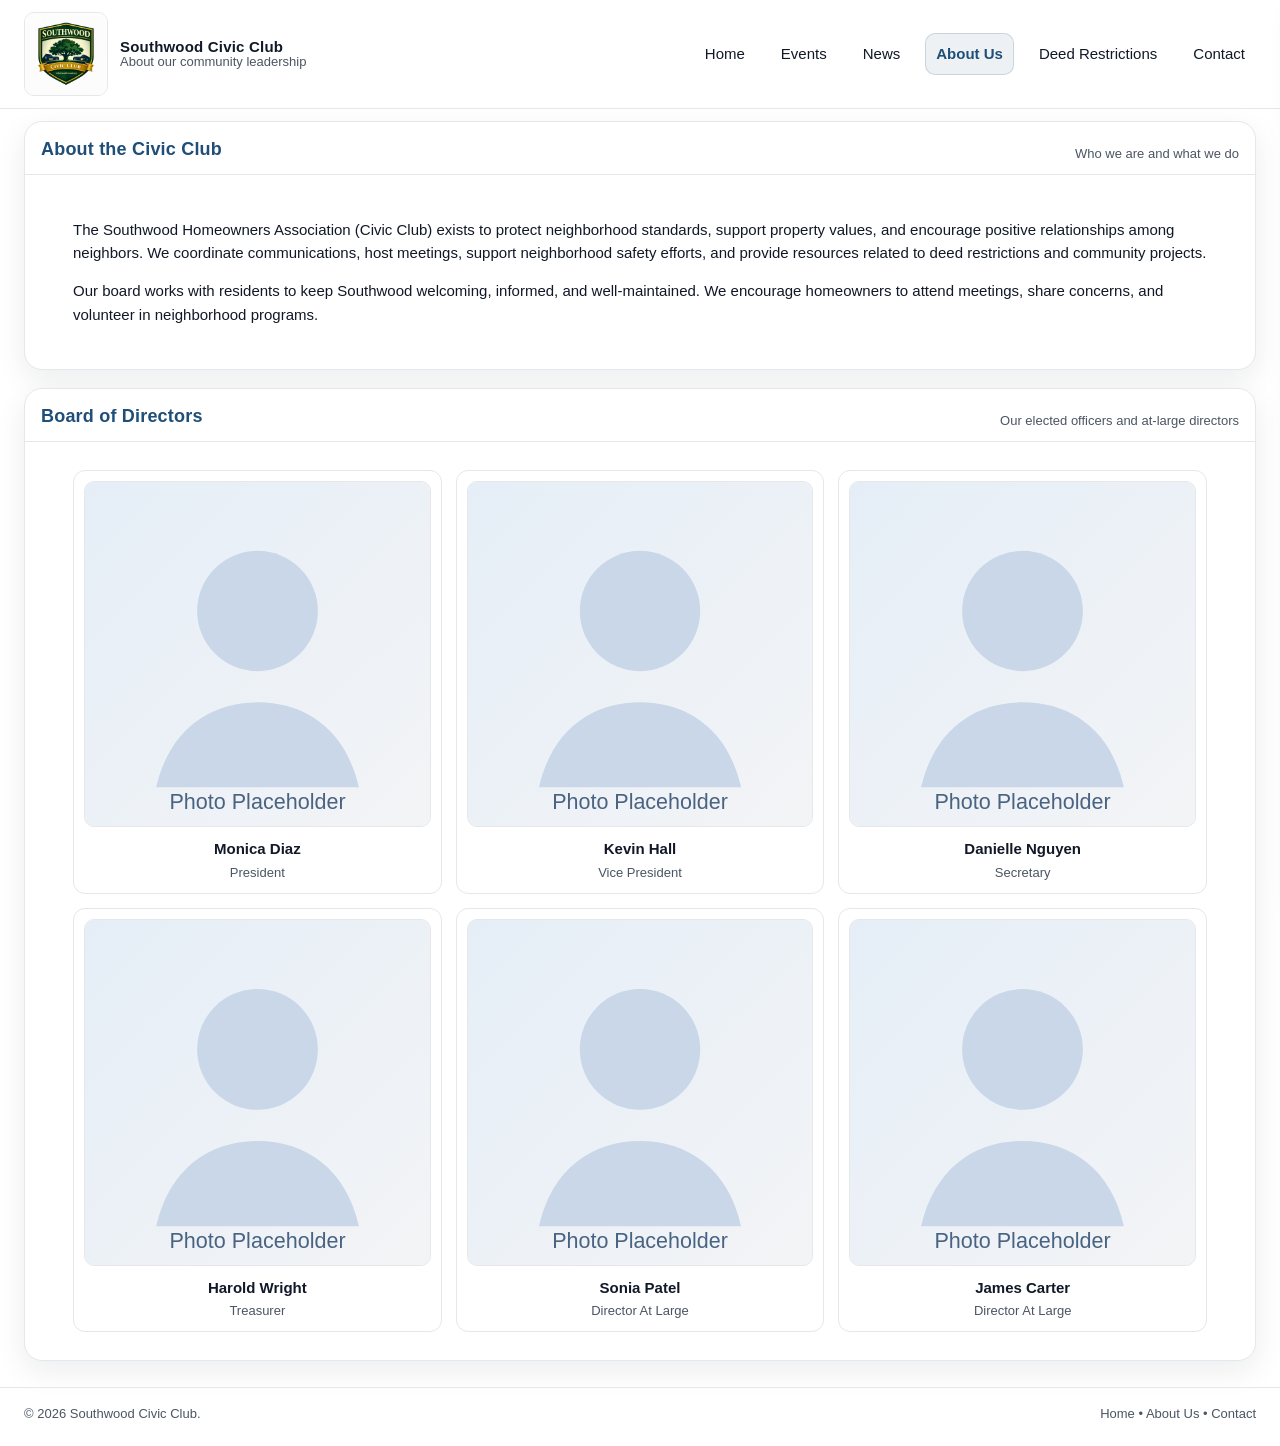
==== about.html @ 352dcb46 "Optimize mobile view and remove placeholder text across all pages - Remove junk/placeholder notices " ====
<!doctype html>
<html lang="en">
<head>
  <meta charset="utf-8" />
  <meta name="viewport" content="width=device-width,initial-scale=1" />
  <title>About Us | Southwood Civic Club</title>
  <meta name="description" content="Learn about the Southwood Civic Club board of directors and HOA mission." />
  <link rel="icon" href="assets/logo.png" />
  <link rel="stylesheet" href="assets/style.css" />
</head>

<body>
  <a class="skip-link" href="#main">Skip to content</a>

  <header class="topbar">
    <div class="container">
      <div class="topbarInner">
        <div class="brand">
          <div class="brandMark" aria-hidden="true">
            <img src="assets/logo.png" alt="">
          </div>
          <div class="brandText">
            <div class="brandName">Southwood Civic Club</div>
            <div class="brandTag">About our community leadership</div>
          </div>
        </div>

        <nav class="nav" aria-label="Primary navigation">
          <a data-nav href="index.html">Home</a>
          <a data-nav href="events.html">Events</a>
          <a data-nav href="news.html">News</a>
          <a data-nav href="about.html">About Us</a>
          <a data-nav href="deed-restrictions.html">Deed Restrictions</a>
          <a data-nav href="contact.html">Contact</a>
        </nav>

        <button id="menuBtn" class="menuBtn" type="button" aria-controls="drawer" aria-expanded="false">Menu</button>
      </div>
    </div>
  </header>

  <div id="drawerBackdrop" class="drawerBackdrop" aria-hidden="true"></div>
  <aside id="drawer" class="drawer" aria-hidden="true">
    <div class="drawerHeader">
      <div class="drawerTitle">Southwood</div>
      <button id="closeBtn" class="closeBtn" type="button">Close</button>
    </div>
    <nav class="drawerNav" aria-label="Mobile navigation">
      <a data-nav href="index.html">Home <small>Overview</small></a>
      <a data-nav href="events.html">Events <small>Calendar</small></a>
      <a data-nav href="news.html">News <small>Updates</small></a>
      <a data-nav href="about.html">About Us <small>Board & Civic Club</small></a>
      <a data-nav href="deed-restrictions.html">Deed Restrictions <small>Guidelines</small></a>
      <a data-nav href="contact.html">Contact <small>Reach the board</small></a>
    </nav>
  </aside>

  <main id="main" class="main">
    <div class="container">
      <section class="card" aria-label="About the HOA">
        <div class="cardHeader">
          <h2>About the Civic Club</h2>
          <div class="sub">Who we are and what we do</div>
        </div>
        <div class="cardBody">
          <p>
            The Southwood Homeowners Association (Civic Club) exists to protect neighborhood standards,
            support property values, and encourage positive relationships among neighbors.
            We coordinate communications, host meetings, support neighborhood safety efforts,
            and provide resources related to deed restrictions and community projects.
          </p>
          <p>
            Our board works with residents to keep Southwood welcoming, informed, and well-maintained.
            We encourage homeowners to attend meetings, share concerns, and volunteer in neighborhood programs.
          </p>
        </div>
      </section>

      <section class="card" aria-label="Board of Directors" style="margin-top:18px;">
        <div class="cardHeader">
          <h2>Board of Directors</h2>
          <div class="sub">Our elected officers and at-large directors</div>
        </div>
        <div class="cardBody">
          <div class="boardGrid" id="boardDirectors" data-sort-desc="rank">
            <article class="boardCard" data-rank="6">
              <img class="boardPhoto" src="assets/board-placeholder.svg" alt="Photo of Monica Diaz" />
              <div class="boardName">Monica Diaz</div>
              <div class="boardRole">President</div>
            </article>
            <article class="boardCard" data-rank="5">
              <img class="boardPhoto" src="assets/board-placeholder.svg" alt="Photo of Kevin Hall" />
              <div class="boardName">Kevin Hall</div>
              <div class="boardRole">Vice President</div>
            </article>
            <article class="boardCard" data-rank="4">
              <img class="boardPhoto" src="assets/board-placeholder.svg" alt="Photo of Danielle Nguyen" />
              <div class="boardName">Danielle Nguyen</div>
              <div class="boardRole">Secretary</div>
            </article>
            <article class="boardCard" data-rank="3">
              <img class="boardPhoto" src="assets/board-placeholder.svg" alt="Photo of Harold Wright" />
              <div class="boardName">Harold Wright</div>
              <div class="boardRole">Treasurer</div>
            </article>
            <article class="boardCard" data-rank="2">
              <img class="boardPhoto" src="assets/board-placeholder.svg" alt="Photo of Sonia Patel" />
              <div class="boardName">Sonia Patel</div>
              <div class="boardRole">Director At Large</div>
            </article>
            <article class="boardCard" data-rank="1">
              <img class="boardPhoto" src="assets/board-placeholder.svg" alt="Photo of James Carter" />
              <div class="boardName">James Carter</div>
              <div class="boardRole">Director At Large</div>
            </article>
          </div>
        </div>
      </section>
    </div>
  </main>

  <footer class="footer">
    <div class="container">
      <div class="footerRow">
        <div>© <span id="year"></span> Southwood Civic Club.</div>
        <div><a href="index.html">Home</a> • <a href="about.html">About Us</a> • <a href="contact.html">Contact</a></div>
      </div>
    </div>
  </footer>

  <script src="assets/site.js"></script>
</body>
</html>
---- assets/style.css ----
/* Southwood Civic Club - Classic site styling
   White background, Calibri, subtle polish (not "AI-looking") */

:root{
  --paper:#ffffff;
  --ink:#111827;
  --muted:#4b5563;
  --line:#e5e7eb;
  --soft:#f7f7f8;

  --accent:#1f4e79;     /* civic navy */
  --accent2:#8b5e34;    /* warm bronze */
  --accent3:#2f6f4e;    /* deep green */

  --shadow: 0 10px 30px rgba(17,24,39,.08);
  --shadow2: 0 6px 16px rgba(17,24,39,.10);

  --radius: 18px;
  --radius2: 14px;

  /* Increased from 1100px so content can stretch across larger desktop screens */
  --max: 1600px;
}

*{ box-sizing:border-box; }

html, body{ height:100%; }

body{
  margin:0;
  background:var(--paper);
  color:var(--ink);
  font-family: Calibri, Candara, "Segoe UI", SegoeUI, Optima, Arial, sans-serif;
  font-size:15px;
  line-height:1.55;
}

a{ color:var(--accent); text-decoration:none; }
a:hover{ text-decoration:underline; }

img{ max-width:100%; height:auto; display:block; }

/* Container now uses full width up to --max (responsive on any screen size) */
.container{
  width: 100%;
  max-width: var(--max);
  margin: 0 auto;
  padding: 0 24px;
}

.skip-link{
  position:absolute;
  left:-999px;
  top:auto;
  width:1px;
  height:1px;
  overflow:hidden;
}
.skip-link:focus{
  left:12px;
  top:12px;
  width:auto;
  height:auto;
  padding:10px 12px;
  background:#fff;
  border:1px solid var(--line);
  border-radius:10px;
  box-shadow:var(--shadow2);
  z-index:9999;
}

/* Header */
.topbar{
  border-bottom:1px solid var(--line);
  background:#fff;
  position:sticky;
  top:0;
  z-index:50;
}

.topbarInner{
  display:flex;
  align-items:center;
  justify-content:space-between;
  gap:14px;
  padding: 12px 0;
}

.brand{
  display:flex;
  align-items:center;
  gap:12px;
  min-width: 240px;
}
.brandMark{
  width:84px;
  height:84px;
  border-radius:10px;
  border:1px solid var(--line);
  background: linear-gradient(135deg, rgba(31,78,121,.10), rgba(47,111,78,.08));
  display:flex;
  align-items:center;
  justify-content:center;
  overflow:hidden;
}
.brandMark img{
  width:100%;
  height:100%;
  object-fit:cover;
}
.brandText{
  display:flex;
  flex-direction:column;
  line-height:1.1;
}
.brandName{
  font-weight:700;
  letter-spacing:.2px;
}
.brandTag{
  font-size:13px;
  color:var(--muted);
}

/* Desktop nav */
.nav{
  display:flex;
  align-items:center;
  gap:14px;
  flex-wrap:wrap;
  justify-content:flex-end;
}
.nav a{
  padding:8px 10px;
  border-radius:10px;
  color:var(--ink);
  text-decoration:none;
  border:1px solid transparent;
}
.nav a:hover{
  background: var(--soft);
  border-color: var(--line);
  text-decoration:none;
}
.nav a.active{
  background: rgba(31,78,121,.08);
  border-color: rgba(31,78,121,.18);
  color: var(--accent);
  font-weight:700;
}

/* Unified button style (Menu + Close) */
.menuBtn,
.closeBtn{
  height:42px;
  min-width:88px;
  padding:0 14px;
  border-radius:10px;
  border:1px solid var(--line);
  background:var(--paper);
  color:var(--ink);
  font-weight:700;
  font-family: Calibri, Candara, "Segoe UI", SegoeUI, Optima, Arial, sans-serif;
  font-size:15px;
  line-height:1;
  display:inline-flex;
  align-items:center;
  justify-content:center;
  cursor:pointer;
  user-select:none;
}
.menuBtn:hover,
.closeBtn:hover{ background:var(--soft); }
.menuBtn:active,
.closeBtn:active{ transform: translateY(1px); }

.menuBtn{ display:none; }

/* Drawer */
.drawerBackdrop{
  position:fixed;
  inset:0;
  background: rgba(17,24,39,.35);
  opacity:0;
  pointer-events:none;
  transition: opacity .2s ease;
  z-index:80;
}

.drawer{
  position:fixed;
  top:0;
  right:0;
  height:100%;
  width: 330px;
  max-width: 92vw;
  background:#fff;
  border-left:1px solid var(--line);
  box-shadow: var(--shadow);
  transform: translateX(105%);
  transition: transform .22s ease;
  z-index:90;
  display:flex;
  flex-direction:column;
}

.drawerHeader{
  display:flex;
  align-items:center;
  justify-content:space-between;
  padding: 14px 14px 10px;
  border-bottom:1px solid var(--line);
}
.drawerTitle{
  font-weight:800;
  color:var(--accent);
}

.drawerNav{
  padding: 10px 10px 18px;
  display:flex;
  flex-direction:column;
  gap:6px;
}
.drawerNav a{
  display:flex;
  align-items:center;
  justify-content:space-between;
  padding: 10px 12px;
  border-radius: 12px;
  border: 1px solid transparent;
  color: var(--ink);
  text-decoration:none;
}
.drawerNav a:hover{
  background: var(--soft);
  border-color: var(--line);
}
.drawerNav a.active{
  background: rgba(31,78,121,.08);
  border-color: rgba(31,78,121,.18);
  color: var(--accent);
  font-weight:800;
}
.drawerNav small{
  color: var(--muted);
  font-weight:600;
}

/* Open state */
body.drawerOpen .drawerBackdrop{
  opacity:1;
  pointer-events:auto;
}
body.drawerOpen .drawer{
  transform: translateX(0);
}

/* Hero */
.hero{
  padding: 22px 0 6px;
}
.heroCard{
  border:1px solid var(--line);
  border-radius: var(--radius);
  overflow:hidden;
  background:#fff;
  box-shadow: var(--shadow);
}
.heroTop{
  display:grid;
  grid-template-columns: 1.25fr .75fr;
  gap:0;
}
.heroLeft{
  display:flex;
  flex-direction:row;
  align-items:stretch;
  height:220px;
  border-right: 1px solid var(--line);
  overflow:hidden;
}
.heroLogoPanel{
  width: 200px;
  min-width: 200px;
  max-width: 200px;
  display:flex;
  align-items:center;
  justify-content:center;
  padding: 12px;
  border-right: 1px solid var(--line);
  background: #fff;
  overflow:hidden;
}
.heroLogoPanel img{
  width: 174px;
  height: 174px;
  object-fit: contain;
  display:block;
}
.heroImage{
  flex:1;
  height:220px;
  background: #f3f4f6;
  position:relative;
  overflow:hidden;
}
.heroImage img{
  width:100%;
  height:100%;
  object-fit:cover;
  display:block;
  transition: opacity .22s ease-in-out;
}
.heroImage img.isFading{
  opacity:.25;
}
.heroOverlay{
  position:absolute;
  inset:auto 0 0 0;
  padding: 14px 16px;
  background: linear-gradient(to top, rgba(17,24,39,.55), rgba(17,24,39,0));
  color:#fff;
}
.heroOverlay .kicker{
  font-size:12.5px;
  letter-spacing:.5px;
  text-transform:uppercase;
  opacity:.95;
}
.heroOverlay .big{
  font-size:20px;
  font-weight:800;
  margin-top:4px;
}

.heroAside{
  padding: 16px 16px 14px;
}
.heroAside h1{
  margin: 0 0 8px;
  font-size: 22px;
  color: var(--accent);
  letter-spacing:.2px;
}
.heroAside p{
  margin: 0 0 12px;
  color: var(--muted);
}
.callouts{
  display:flex;
  flex-direction:column;
  gap:10px;
  margin-top: 8px;
}
.callout{
  border: 1px solid var(--line);
  background: var(--soft);
  border-radius: 12px;
  padding: 10px 12px;
}
.callout .label{
  font-size:12px;
  color: var(--muted);
  text-transform: uppercase;
  letter-spacing:.5px;
  font-weight:700;
}
.callout .value{
  font-weight:800;
  margin-top:2px;
}
.callout a{
  font-weight:800;
}

/* Content sections */
.main{
  padding: 12px 0 26px;
}
.grid{
  display:grid;
  grid-template-columns: 2fr 1fr;
  gap: 16px;
  align-items:start;
}

.card{
  border:1px solid var(--line);
  border-radius: var(--radius);
  background:#fff;
  box-shadow: var(--shadow);
}
.cardHeader{
  padding: 14px 16px 10px;
  border-bottom:1px solid var(--line);
  display:flex;
  align-items:flex-end;
  justify-content:space-between;
  gap:12px;
}
.cardHeader h2{
  margin:0;
  font-size: 18px;
  color: var(--accent);
  letter-spacing:.2px;
}
.cardHeader .sub{
  color: var(--muted);
  font-size: 13px;
}
.cardBody{
  padding: 28px 48px;
}
hr.sep{
  border:0;
  border-top:1px solid var(--line);
  margin: 8px 0;
}

.pillRow{
  display:flex;
  flex-wrap:wrap;
  gap:8px;
  margin-top: 10px;
}

.btn{
  display:inline-flex;
  align-items:center;
  justify-content:center;
  gap:8px;
  padding: 10px 12px;
  border-radius: 12px;
  border: 1px solid var(--line);
  background:#fff;
  color: var(--ink);
  font-weight:800;
  cursor:pointer;
  text-decoration:none;
  transition: transform .12s ease, background .12s ease, box-shadow .12s ease;
  font-family: Calibri, Candara, "Segoe UI", SegoeUI, Optima, Arial, sans-serif;
}
.btn:hover{
  background: var(--soft);
  box-shadow: 0 8px 18px rgba(17,24,39,.08);
  transform: translateY(-1px);
  text-decoration:none;
}
.btn.primary{
  background: rgba(31,78,121,.10);
  border-color: rgba(31,78,121,.22);
  color: var(--accent);
}
.btn.primary:hover{
  background: rgba(31,78,121,.14);
}
.btn.green{
  background: rgba(47,111,78,.10);
  border-color: rgba(47,111,78,.22);
  color: var(--accent3);
}
.btn.green:hover{
  background: rgba(47,111,78,.14);
}

.list{
  margin: 0;
  padding: 28px 48px;
}
.list li{ margin: 6px 0; }

.notice{
  border-left: 4px solid rgba(31,78,121,.50);
  background: rgba(31,78,121,.06);
  padding: 10px 12px;
  border-radius: 10px;
  color: var(--muted);
}


.boundaryMapCard{
  width: min(1100px, 100%);
  margin-left:auto;
  margin-right:auto;
}

/* Tables */
.tableScroll{
  overflow-x: auto;
  -webkit-overflow-scrolling: touch;
  border-radius: 12px;
  border: 1px solid var(--line);
}
.table{
  width:100%;
  border-collapse:collapse;
  border-radius: 12px;
  overflow:hidden;
}
.table th, .table td{
  padding: 10px 10px;
  border-bottom: 1px solid var(--line);
  vertical-align:top;
}
.table th{
  background: var(--soft);
  text-align:left;
  color: var(--ink);
  font-weight:800;
}
.table tr:hover td{
  background: rgba(17,24,39,.02);
}

/* Gallery */
.gallery{
  display:grid;
  grid-template-columns: repeat(3, 1fr);
  gap:10px;
}
.gItem{
  border:1px solid var(--line);
  border-radius: 12px;
  overflow:hidden;
  background:#fff;
  cursor:pointer;
  transition: transform .12s ease, box-shadow .12s ease;
}
.gItem:hover{
  transform: translateY(-2px);
  box-shadow: 0 10px 18px rgba(17,24,39,.10);
}
.gItem img{
  width:100%;
  height: 180px;
  object-fit:cover;
  background:#f3f4f6;
}
.gCap{
  padding: 8px 10px;
  font-weight:700;
  color: var(--muted);
  font-size: 13px;
}

/* Lightbox */
.lightbox{
  position:fixed;
  inset:0;
  background: rgba(17,24,39,.72);
  display:none;
  align-items:center;
  justify-content:center;
  padding: 18px;
  z-index:120;
}
.lightbox.open{ display:flex; }
.lightboxInner{
  width:min(980px, 96vw);
  background:#fff;
  border-radius: 14px;
  overflow:hidden;
  box-shadow: var(--shadow);
  border: 1px solid rgba(255,255,255,.12);
}
.lightboxTop{
  display:flex;
  align-items:center;
  justify-content:space-between;
  gap:10px;
  padding: 10px 12px;
  border-bottom:1px solid var(--line);
  background: var(--soft);
}
.lightboxTitle{
  font-weight:800;
  color: var(--ink);
}
.lbControls{
  display:flex;
  gap:8px;
}
.lbBtn{
  height:38px;
  min-width:44px;
  padding:0 12px;
  border-radius:10px;
  border:1px solid var(--line);
  background:#fff;
  font-weight:800;
  cursor:pointer;
}
.lbBtn:hover{ background:#f3f4f6; }
.lightboxImg{
  width:100%;
  max-height: 78vh;
  object-fit:contain;
  background:#0b1220;
}

/* Forms */
.field{
  display:flex;
  flex-direction:column;
  gap:6px;
  margin-bottom: 12px;
}
.field label{
  font-weight:800;
}
.input, textarea{
  border:1px solid var(--line);
  border-radius: 12px;
  padding: 10px 12px;
  font-family: Calibri, Candara, "Segoe UI", SegoeUI, Optima, Arial, sans-serif;
  font-size: 15px;
  outline:none;
}
textarea{ min-height: 120px; resize: vertical; }
.input:focus, textarea:focus{
  border-color: rgba(31,78,121,.35);
  box-shadow: 0 0 0 4px rgba(31,78,121,.10);
}

/* Footer */
.footer{
  border-top:1px solid var(--line);
  padding: 16px 0 22px;
  color: var(--muted);
  font-size: 13px;
}
.footerRow{
  display:flex;
  align-items:center;
  justify-content:space-between;
  gap:12px;
  flex-wrap:wrap;
}
.footer a{ color: var(--muted); }
.footer a:hover{ color: var(--accent); }

/* Responsive */
@media (max-width: 920px){
  .heroTop{ grid-template-columns: 1fr; }
  .heroLeft{ border-right:0; border-bottom:1px solid var(--line); height:auto; }
  .heroImage{ height:180px; }
  .grid{ grid-template-columns: 1fr; }
  .gallery{ grid-template-columns: repeat(2, 1fr); }
}
@media (max-width: 560px){
  .heroLeft{ flex-direction:column; height:auto; }
  .heroLogoPanel{ width:100%; max-width:100%; border-right:0; border-bottom:1px solid var(--line); padding:12px; }
  .heroLogoPanel img{ width:120px; height:120px; }
  .heroImage{ height:160px; }
}

@media (max-width: 760px){
  .nav{ display:none; }
  .menuBtn{ display:inline-flex; }
  .brand{ min-width: unset; }
}

@media (max-width: 480px){
  .gallery{ grid-template-columns: 1fr; }
  .container{ padding: 0 12px; }
  .cardBody{ padding: 16px 16px; }
  .list{ padding: 12px 16px; }
  .cardHeader{ flex-direction: column; align-items: flex-start; gap: 2px; }
}

/* About page board cards */
.boardGrid{
  display:grid;
  grid-template-columns: repeat(3, minmax(0, 1fr));
  gap:14px;
}
.boardCard{
  border:1px solid var(--line);
  border-radius:12px;
  background:#fff;
  padding:10px;
  text-align:center;
}
.boardPhoto{
  width:100%;
  aspect-ratio:1 / 1;
  object-fit:cover;
  border-radius:10px;
  border:1px solid var(--line);
  background:var(--soft);
}
.boardName{
  margin-top:10px;
  font-weight:800;
  color:var(--ink);
}
.boardRole{
  margin-top:2px;
  font-size:13px;
  color:var(--muted);
}

@media (max-width: 920px){
  .boardGrid{ grid-template-columns: repeat(2, minmax(0, 1fr)); }
}

@media (max-width: 560px){
  .boardGrid{ grid-template-columns: 1fr; }
}
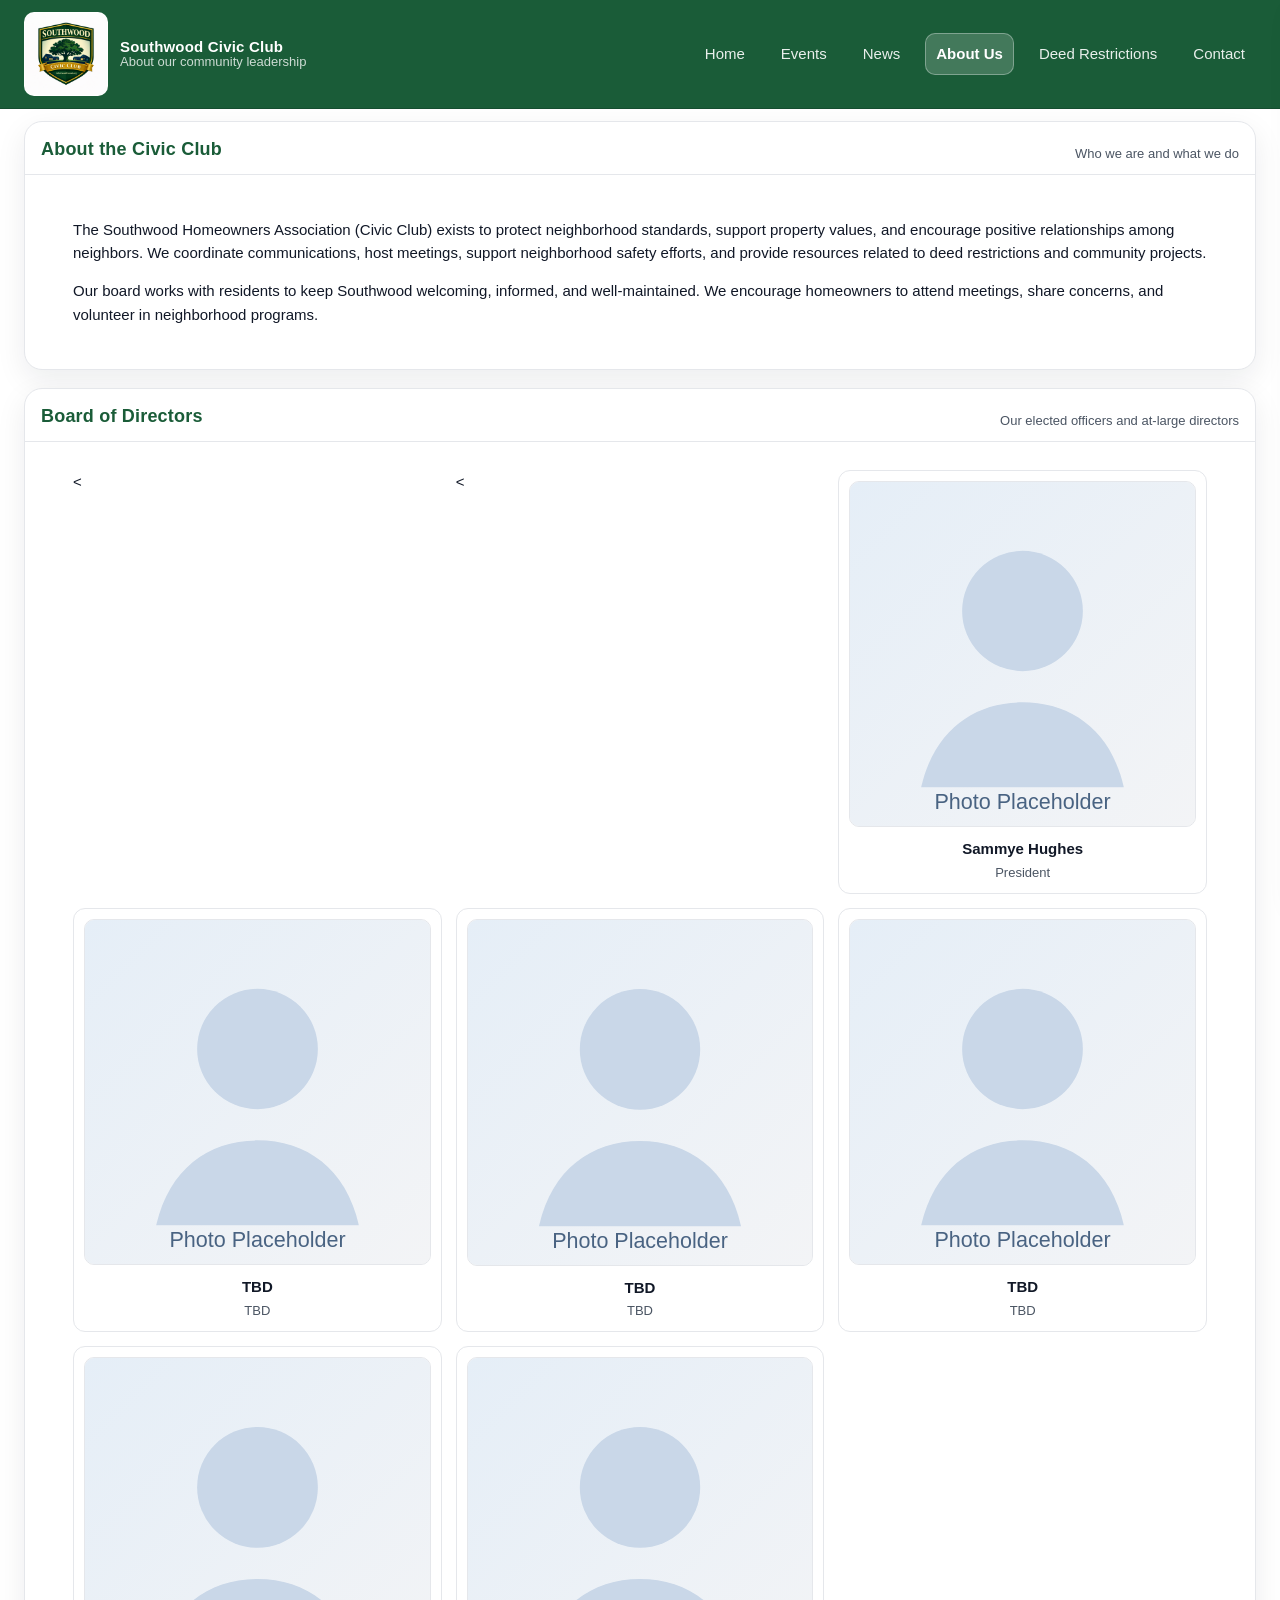
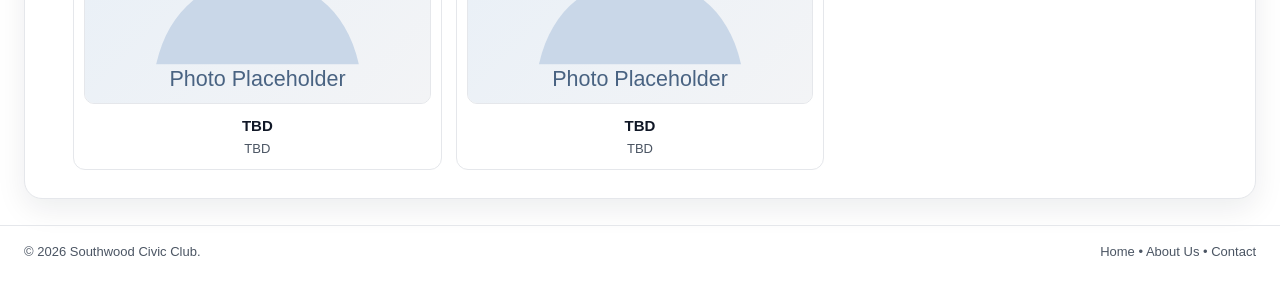
==== commit b259b2fd: "Change board member details to TBD Updated board member names and roles to TBD." ====
--- a/about.html
+++ b/about.html
@@ -85,33 +85,33 @@
           <div class="boardGrid" id="boardDirectors" data-sort-desc="rank">
             <article class="boardCard" data-rank="6">
               <img class="boardPhoto" src="assets/board-placeholder.svg" alt="Photo of Monica Diaz" />
-              <div class="boardName">Monica Diaz</div>
+              <div class="boardName">Sammye Hughes</div>
               <div class="boardRole">President</div>
             </article>
-            <article class="boardCard" data-rank="5">
-              <img class="boardPhoto" src="assets/board-placeholder.svg" alt="Photo of Kevin Hall" />
-              <div class="boardName">Kevin Hall</div>
-              <div class="boardRole">Vice President</div>
+            <<article class="boardCard" data-rank="3">
+              <img class="boardPhoto" src="assets/board-placeholder.svg" alt="Photo of Harold Wright" />
+              <div class="boardName">TBD</div>
+              <div class="boardRole">TBD</div>
             </article>
-            <article class="boardCard" data-rank="4">
-              <img class="boardPhoto" src="assets/board-placeholder.svg" alt="Photo of Danielle Nguyen" />
-              <div class="boardName">Danielle Nguyen</div>
-              <div class="boardRole">Secretary</div>
+           <article class="boardCard" data-rank="3">
+              <img class="boardPhoto" src="assets/board-placeholder.svg" alt="Photo of Harold Wright" />
+              <div class="boardName">TBD</div>
+              <div class="boardRole">TBD</div>
             </article>
             <article class="boardCard" data-rank="3">
               <img class="boardPhoto" src="assets/board-placeholder.svg" alt="Photo of Harold Wright" />
-              <div class="boardName">Harold Wright</div>
-              <div class="boardRole">Treasurer</div>
+              <div class="boardName">TBD</div>
+              <div class="boardRole">TBD</div>
             </article>
-            <article class="boardCard" data-rank="2">
-              <img class="boardPhoto" src="assets/board-placeholder.svg" alt="Photo of Sonia Patel" />
-              <div class="boardName">Sonia Patel</div>
-              <div class="boardRole">Director At Large</div>
+          <article class="boardCard" data-rank="3">
+              <img class="boardPhoto" src="assets/board-placeholder.svg" alt="Photo of Harold Wright" />
+              <div class="boardName">TBD</div>
+              <div class="boardRole">TBD</div>
             </article>
-            <article class="boardCard" data-rank="1">
-              <img class="boardPhoto" src="assets/board-placeholder.svg" alt="Photo of James Carter" />
-              <div class="boardName">James Carter</div>
-              <div class="boardRole">Director At Large</div>
+           <<article class="boardCard" data-rank="3">
+              <img class="boardPhoto" src="assets/board-placeholder.svg" alt="Photo of Harold Wright" />
+              <div class="boardName">TBD</div>
+              <div class="boardRole">TBD</div>
             </article>
           </div>
         </div>
--- a/assets/style.css
+++ b/assets/style.css
@@ -8,9 +8,9 @@
   --line:#e5e7eb;
   --soft:#f7f7f8;
 
-  --accent:#1f4e79;     /* civic navy */
-  --accent2:#8b5e34;    /* warm bronze */
-  --accent3:#2f6f4e;    /* deep green */
+  --accent:#1a5c38;     /* logo forest green */
+  --accent2:#8b5e34;    /* warm bronze/gold */
+  --accent3:#2a8a56;    /* lighter green */
 
   --shadow: 0 10px 30px rgba(17,24,39,.08);
   --shadow2: 0 6px 16px rgba(17,24,39,.10);
@@ -71,8 +71,8 @@
 
 /* Header */
 .topbar{
-  border-bottom:1px solid var(--line);
-  background:#fff;
+  border-bottom:1px solid #154d30;
+  background:#1a5c38;
   position:sticky;
   top:0;
   z-index:50;
@@ -96,12 +96,13 @@
   width:84px;
   height:84px;
   border-radius:10px;
-  border:1px solid var(--line);
-  background: linear-gradient(135deg, rgba(31,78,121,.10), rgba(47,111,78,.08));
+  border:1px solid rgba(255,255,255,.30);
+  background:#fff;
   display:flex;
   align-items:center;
   justify-content:center;
   overflow:hidden;
+  flex-shrink:0;
 }
 .brandMark img{
   width:100%;
@@ -116,10 +117,11 @@
 .brandName{
   font-weight:700;
   letter-spacing:.2px;
+  color:#fff;
 }
 .brandTag{
   font-size:13px;
-  color:var(--muted);
+  color:rgba(255,255,255,.78);
 }
 
 /* Desktop nav */
@@ -133,19 +135,20 @@
 .nav a{
   padding:8px 10px;
   border-radius:10px;
-  color:var(--ink);
+  color:rgba(255,255,255,.90);
   text-decoration:none;
   border:1px solid transparent;
 }
 .nav a:hover{
-  background: var(--soft);
-  border-color: var(--line);
+  background: rgba(255,255,255,.12);
+  border-color: rgba(255,255,255,.22);
   text-decoration:none;
+  color:#fff;
 }
 .nav a.active{
-  background: rgba(31,78,121,.08);
-  border-color: rgba(31,78,121,.18);
-  color: var(--accent);
+  background: rgba(255,255,255,.18);
+  border-color: rgba(255,255,255,.32);
+  color: #fff;
   font-weight:700;
 }
 
@@ -154,27 +157,46 @@
 .closeBtn{
   height:42px;
   min-width:88px;
-  padding:0 14px;
+  padding:0 16px;
   border-radius:10px;
-  border:1px solid var(--line);
-  background:var(--paper);
-  color:var(--ink);
+  border:1.5px solid rgba(255,255,255,.35);
+  background:rgba(255,255,255,.12);
+  color:#fff;
   font-weight:700;
   font-family: Calibri, Candara, "Segoe UI", SegoeUI, Optima, Arial, sans-serif;
-  font-size:15px;
+  font-size:14px;
   line-height:1;
   display:inline-flex;
   align-items:center;
   justify-content:center;
   cursor:pointer;
   user-select:none;
+  transition: background .14s ease, border-color .14s ease, box-shadow .14s ease;
+  box-shadow: 0 1px 3px rgba(0,0,0,.12);
 }
 .menuBtn:hover,
-.closeBtn:hover{ background:var(--soft); }
+.closeBtn:hover{
+  background:rgba(255,255,255,.22);
+  border-color: rgba(255,255,255,.55);
+  box-shadow: 0 3px 8px rgba(0,0,0,.15);
+}
 .menuBtn:active,
-.closeBtn:active{ transform: translateY(1px); }
+.closeBtn:active{ transform: translateY(1px); box-shadow: none; }
 
 .menuBtn{ display:none; }
+
+/* Close button lives inside the white drawer — override to dark ink */
+.closeBtn{
+  border-color: var(--line);
+  background: var(--paper);
+  color: var(--ink);
+  box-shadow: 0 1px 3px rgba(17,24,39,.07);
+}
+.closeBtn:hover{
+  background: var(--soft);
+  border-color: #c5cdd5;
+  box-shadow: 0 3px 8px rgba(17,24,39,.10);
+}
 
 /* Drawer */
 .drawerBackdrop{
@@ -237,8 +259,8 @@
   border-color: var(--line);
 }
 .drawerNav a.active{
-  background: rgba(31,78,121,.08);
-  border-color: rgba(31,78,121,.18);
+  background: rgba(26,92,56,.10);
+  border-color: rgba(26,92,56,.22);
   color: var(--accent);
   font-weight:800;
 }
@@ -276,7 +298,7 @@
   display:flex;
   flex-direction:row;
   align-items:stretch;
-  height:220px;
+  height:400px;
   border-right: 1px solid var(--line);
   overflow:hidden;
 }
@@ -288,8 +310,8 @@
   align-items:center;
   justify-content:center;
   padding: 12px;
-  border-right: 1px solid var(--line);
-  background: #fff;
+  border-right: 1px solid #d6e8dc;
+  background: linear-gradient(160deg, #e8f4ed 0%, #f4faf6 50%, #edf6f0 100%);
   overflow:hidden;
 }
 .heroLogoPanel img{
@@ -300,7 +322,7 @@
 }
 .heroImage{
   flex:1;
-  height:220px;
+  height:400px;
   background: #f3f4f6;
   position:relative;
   overflow:hidden;
@@ -373,6 +395,53 @@
 .callout a{
   font-weight:800;
 }
+.membershipTiers{
+  margin-top: 6px;
+  display: flex;
+  flex-direction: column;
+  gap: 5px;
+}
+.tierRow{
+  display: flex;
+  align-items: center;
+  gap: 8px;
+}
+.tierBadge{
+  display: inline-block;
+  font-size: 11px;
+  font-weight: 800;
+  letter-spacing: .4px;
+  text-transform: uppercase;
+  padding: 2px 8px;
+  border-radius: 20px;
+  min-width: 58px;
+  text-align: center;
+}
+.tierRegular{
+  background: #e8edf2;
+  color: #3d5166;
+  border: 1px solid #c5d0db;
+}
+.tierSilver{
+  background: linear-gradient(135deg, #dde3ea 0%, #c8d0da 100%);
+  color: #3a4a5c;
+  border: 1px solid #adb8c7;
+}
+.tierGold{
+  background: linear-gradient(135deg, #fef0c7 0%, #f5d87e 100%);
+  color: #7a5200;
+  border: 1px solid #e6c04a;
+}
+.tierPrice{
+  font-weight: 800;
+  font-size: 14px;
+  color: var(--ink);
+}
+.tierPer{
+  font-weight: 500;
+  font-size: 12px;
+  color: var(--muted);
+}
 
 /* Content sections */
 .main{
@@ -421,8 +490,9 @@
 .pillRow{
   display:flex;
   flex-wrap:wrap;
-  gap:8px;
-  margin-top: 10px;
+  gap:10px;
+  margin-top: 14px;
+  align-items:center;
 }
 
 .btn{
@@ -430,38 +500,64 @@
   align-items:center;
   justify-content:center;
   gap:8px;
-  padding: 10px 12px;
+  padding: 11px 20px;
   border-radius: 12px;
   border: 1px solid var(--line);
   background:#fff;
   color: var(--ink);
-  font-weight:800;
+  font-weight:700;
+  font-size: 14px;
+  letter-spacing: .2px;
   cursor:pointer;
   text-decoration:none;
-  transition: transform .12s ease, background .12s ease, box-shadow .12s ease;
+  transition: transform .15s ease, background .15s ease, box-shadow .15s ease, border-color .15s ease;
   font-family: Calibri, Candara, "Segoe UI", SegoeUI, Optima, Arial, sans-serif;
+  box-shadow: 0 1px 3px rgba(17,24,39,.08), inset 0 1px 0 rgba(255,255,255,.9);
+  position: relative;
+  overflow: hidden;
 }
 .btn:hover{
   background: var(--soft);
-  box-shadow: 0 8px 18px rgba(17,24,39,.08);
-  transform: translateY(-1px);
+  border-color: #d1d5db;
+  box-shadow: 0 4px 12px rgba(17,24,39,.12), inset 0 1px 0 rgba(255,255,255,.9);
+  transform: translateY(-2px);
   text-decoration:none;
 }
+.btn:active{
+  transform: translateY(0);
+  box-shadow: 0 1px 3px rgba(17,24,39,.08);
+}
 .btn.primary{
-  background: rgba(31,78,121,.10);
-  border-color: rgba(31,78,121,.22);
-  color: var(--accent);
+  background: linear-gradient(160deg, #22784a 0%, #1a5c38 100%);
+  border-color: #154d30;
+  color: #fff;
+  box-shadow: 0 2px 8px rgba(26,92,56,.35), inset 0 1px 0 rgba(255,255,255,.18);
 }
 .btn.primary:hover{
-  background: rgba(31,78,121,.14);
+  background: linear-gradient(160deg, #29925b 0%, #22784a 100%);
+  border-color: #154d30;
+  box-shadow: 0 6px 18px rgba(26,92,56,.40), inset 0 1px 0 rgba(255,255,255,.18);
+  color: #fff;
+}
+.btn.primary:active{
+  background: linear-gradient(160deg, #1a5c38 0%, #154d30 100%);
+  box-shadow: 0 1px 4px rgba(26,92,56,.30);
 }
 .btn.green{
-  background: rgba(47,111,78,.10);
-  border-color: rgba(47,111,78,.22);
-  color: var(--accent3);
+  background: linear-gradient(160deg, #37865d 0%, #2f6f4e 100%);
+  border-color: #276044;
+  color: #fff;
+  box-shadow: 0 2px 8px rgba(47,111,78,.35), inset 0 1px 0 rgba(255,255,255,.18);
 }
 .btn.green:hover{
-  background: rgba(47,111,78,.14);
+  background: linear-gradient(160deg, #429870 0%, #37865d 100%);
+  border-color: #276044;
+  box-shadow: 0 6px 18px rgba(47,111,78,.40), inset 0 1px 0 rgba(255,255,255,.18);
+  color: #fff;
+}
+.btn.green:active{
+  background: linear-gradient(160deg, #2f6f4e 0%, #276044 100%);
+  box-shadow: 0 1px 4px rgba(47,111,78,.30);
 }
 
 .list{
@@ -471,8 +567,8 @@
 .list li{ margin: 6px 0; }
 
 .notice{
-  border-left: 4px solid rgba(31,78,121,.50);
-  background: rgba(31,78,121,.06);
+  border-left: 4px solid rgba(26,92,56,.50);
+  background: rgba(26,92,56,.06);
   padding: 10px 12px;
   border-radius: 10px;
   color: var(--muted);
@@ -604,23 +700,66 @@
   display:flex;
   flex-direction:column;
   gap:6px;
-  margin-bottom: 12px;
+  margin-bottom: 16px;
 }
 .field label{
-  font-weight:800;
+  font-weight:700;
+  font-size: 13.5px;
+  color: var(--ink);
+  letter-spacing: .1px;
 }
 .input, textarea{
-  border:1px solid var(--line);
+  border: 1.5px solid var(--line);
   border-radius: 12px;
-  padding: 10px 12px;
+  padding: 11px 14px;
   font-family: Calibri, Candara, "Segoe UI", SegoeUI, Optima, Arial, sans-serif;
   font-size: 15px;
-  outline:none;
-}
-textarea{ min-height: 120px; resize: vertical; }
+  outline: none;
+  background: #fafafa;
+  color: var(--ink);
+  transition: border-color .18s ease, box-shadow .18s ease, background .18s ease;
+  box-shadow: inset 0 1px 3px rgba(17,24,39,.05);
+  width: 100%;
+}
+.input::placeholder, textarea::placeholder{
+  color: #9ca3af;
+}
+.input:hover, textarea:hover{
+  border-color: #c5cdd5;
+  background: #fff;
+}
 .input:focus, textarea:focus{
-  border-color: rgba(31,78,121,.35);
-  box-shadow: 0 0 0 4px rgba(31,78,121,.10);
+  border-color: #1a5c38;
+  background: #fff;
+  box-shadow: 0 0 0 3.5px rgba(26,92,56,.14), inset 0 1px 2px rgba(17,24,39,.04);
+}
+textarea{ min-height: 130px; resize: vertical; line-height: 1.6; }
+
+/* Contact form status messages */
+.formStatus{
+  padding: 13px 16px;
+  border-radius: 12px;
+  font-size: 14px;
+  font-weight: 600;
+  margin-bottom: 14px;
+  border: 1.5px solid transparent;
+  line-height: 1.5;
+}
+.formStatus.success{
+  background: rgba(47,111,78,.08);
+  border-color: rgba(47,111,78,.30);
+  color: #1e5c37;
+}
+.formStatus.error{
+  background: rgba(185,28,28,.06);
+  border-color: rgba(185,28,28,.25);
+  color: #991b1b;
+}
+.btn:disabled{
+  opacity: .60;
+  cursor: not-allowed;
+  transform: none !important;
+  box-shadow: none !important;
 }
 
 /* Footer */
@@ -644,7 +783,7 @@
 @media (max-width: 920px){
   .heroTop{ grid-template-columns: 1fr; }
   .heroLeft{ border-right:0; border-bottom:1px solid var(--line); height:auto; }
-  .heroImage{ height:180px; }
+  .heroImage{ height:300px; }
   .grid{ grid-template-columns: 1fr; }
   .gallery{ grid-template-columns: repeat(2, 1fr); }
 }
@@ -652,7 +791,7 @@
   .heroLeft{ flex-direction:column; height:auto; }
   .heroLogoPanel{ width:100%; max-width:100%; border-right:0; border-bottom:1px solid var(--line); padding:12px; }
   .heroLogoPanel img{ width:120px; height:120px; }
-  .heroImage{ height:160px; }
+  .heroImage{ height:220px; }
 }
 
 @media (max-width: 760px){
@@ -667,6 +806,171 @@
   .cardBody{ padding: 16px 16px; }
   .list{ padding: 12px 16px; }
   .cardHeader{ flex-direction: column; align-items: flex-start; gap: 2px; }
+
+  /* Responsive stacked table — each row becomes a labeled card */
+  .tableScroll{ border: none; overflow: visible; }
+  .table, .table thead, .table tbody, .table th, .table td, .table tr{
+    display: block;
+  }
+  .table thead tr{
+    position: absolute;
+    top: -9999px;
+    left: -9999px;
+  }
+  .table tr{
+    border: 1px solid var(--line);
+    border-radius: 12px;
+    margin-bottom: 10px;
+    overflow: hidden;
+  }
+  .table td{
+    border: none;
+    border-bottom: 1px solid var(--line);
+    position: relative;
+    padding: 10px 12px 10px 42%;
+    min-height: 36px;
+    word-break: break-word;
+  }
+  .table td:last-child{ border-bottom: none; }
+  .table td::before{
+    content: attr(data-label);
+    position: absolute;
+    left: 10px;
+    width: 38%;
+    padding-right: 8px;
+    font-weight: 800;
+    color: var(--muted);
+    font-size: 12px;
+    text-transform: uppercase;
+    letter-spacing: .3px;
+    padding-top: 2px;
+  }
+}
+
+/* Document toggle accordion panels */
+.docToggleRow{
+  display:flex;
+  flex-direction:column;
+  gap:12px;
+  margin-bottom:24px;
+}
+
+.docToggleBtn{
+  display:flex;
+  align-items:center;
+  gap:16px;
+  width:100%;
+  padding:18px 22px;
+  border-radius:14px;
+  border:1.5px solid var(--line);
+  background:var(--soft);
+  color:var(--ink);
+  font-family:Calibri, Candara, "Segoe UI", SegoeUI, Optima, Arial, sans-serif;
+  cursor:pointer;
+  text-align:left;
+  transition:background .15s ease, border-color .15s ease, box-shadow .15s ease;
+  box-shadow:0 1px 3px rgba(17,24,39,.07);
+}
+.docToggleBtn:hover{
+  background:#fff;
+  border-color:rgba(26,92,56,.35);
+  box-shadow:0 4px 12px rgba(17,24,39,.10);
+}
+.docToggleBtn[aria-expanded="true"]{
+  background:rgba(26,92,56,.06);
+  border-color:rgba(26,92,56,.30);
+}
+
+.docToggleIcon{
+  font-size:16px;
+  color:var(--accent);
+  flex-shrink:0;
+  transition:transform .2s ease;
+  line-height:1;
+}
+.docToggleBtn[aria-expanded="true"] .docToggleIcon{
+  transform:rotate(90deg);
+}
+
+.docToggleText{
+  flex:1;
+  min-width:0;
+}
+.docToggleLabel{
+  font-size:17px;
+  font-weight:800;
+  color:var(--accent);
+  display:block;
+}
+.docToggleSub{
+  font-size:13px;
+  color:var(--muted);
+  display:block;
+  margin-top:2px;
+}
+
+.docPanel{
+  border:1px solid var(--line);
+  border-radius:14px;
+  padding:28px 36px;
+  background:#fff;
+  margin-bottom:16px;
+  animation:panelOpen .18s ease;
+}
+
+@keyframes panelOpen{
+  from{ opacity:0; transform:translateY(-6px); }
+  to{ opacity:1; transform:translateY(0); }
+}
+
+.docPanel h4{
+  margin:18px 0 6px;
+  color:var(--accent);
+}
+.docPanel h5{
+  margin:12px 0 4px;
+  color:var(--ink);
+}
+
+.docNotice{
+  border-left:4px solid rgba(26,92,56,.40);
+  background:rgba(26,92,56,.05);
+  border-radius:10px;
+  padding:14px 18px;
+  margin-bottom:20px;
+}
+.docNotice .noticeLabel{
+  font-size:11px;
+  font-weight:800;
+  letter-spacing:.6px;
+  text-transform:uppercase;
+  color:var(--accent);
+  margin-bottom:6px;
+}
+
+.docSection{
+  border-top:1px solid var(--line);
+  padding-top:20px;
+  margin-top:20px;
+}
+
+.docRecord{
+  display:inline-block;
+  font-size:12px;
+  font-weight:700;
+  letter-spacing:.3px;
+  color:var(--muted);
+  background:var(--soft);
+  border:1px solid var(--line);
+  border-radius:8px;
+  padding:3px 10px;
+  margin-bottom:14px;
+}
+
+@media (max-width:560px){
+  .docPanel{ padding:16px 14px; }
+  .docToggleBtn{ padding:14px 14px; gap:10px; }
+  .docToggleLabel{ font-size:15px; }
 }
 
 /* About page board cards */
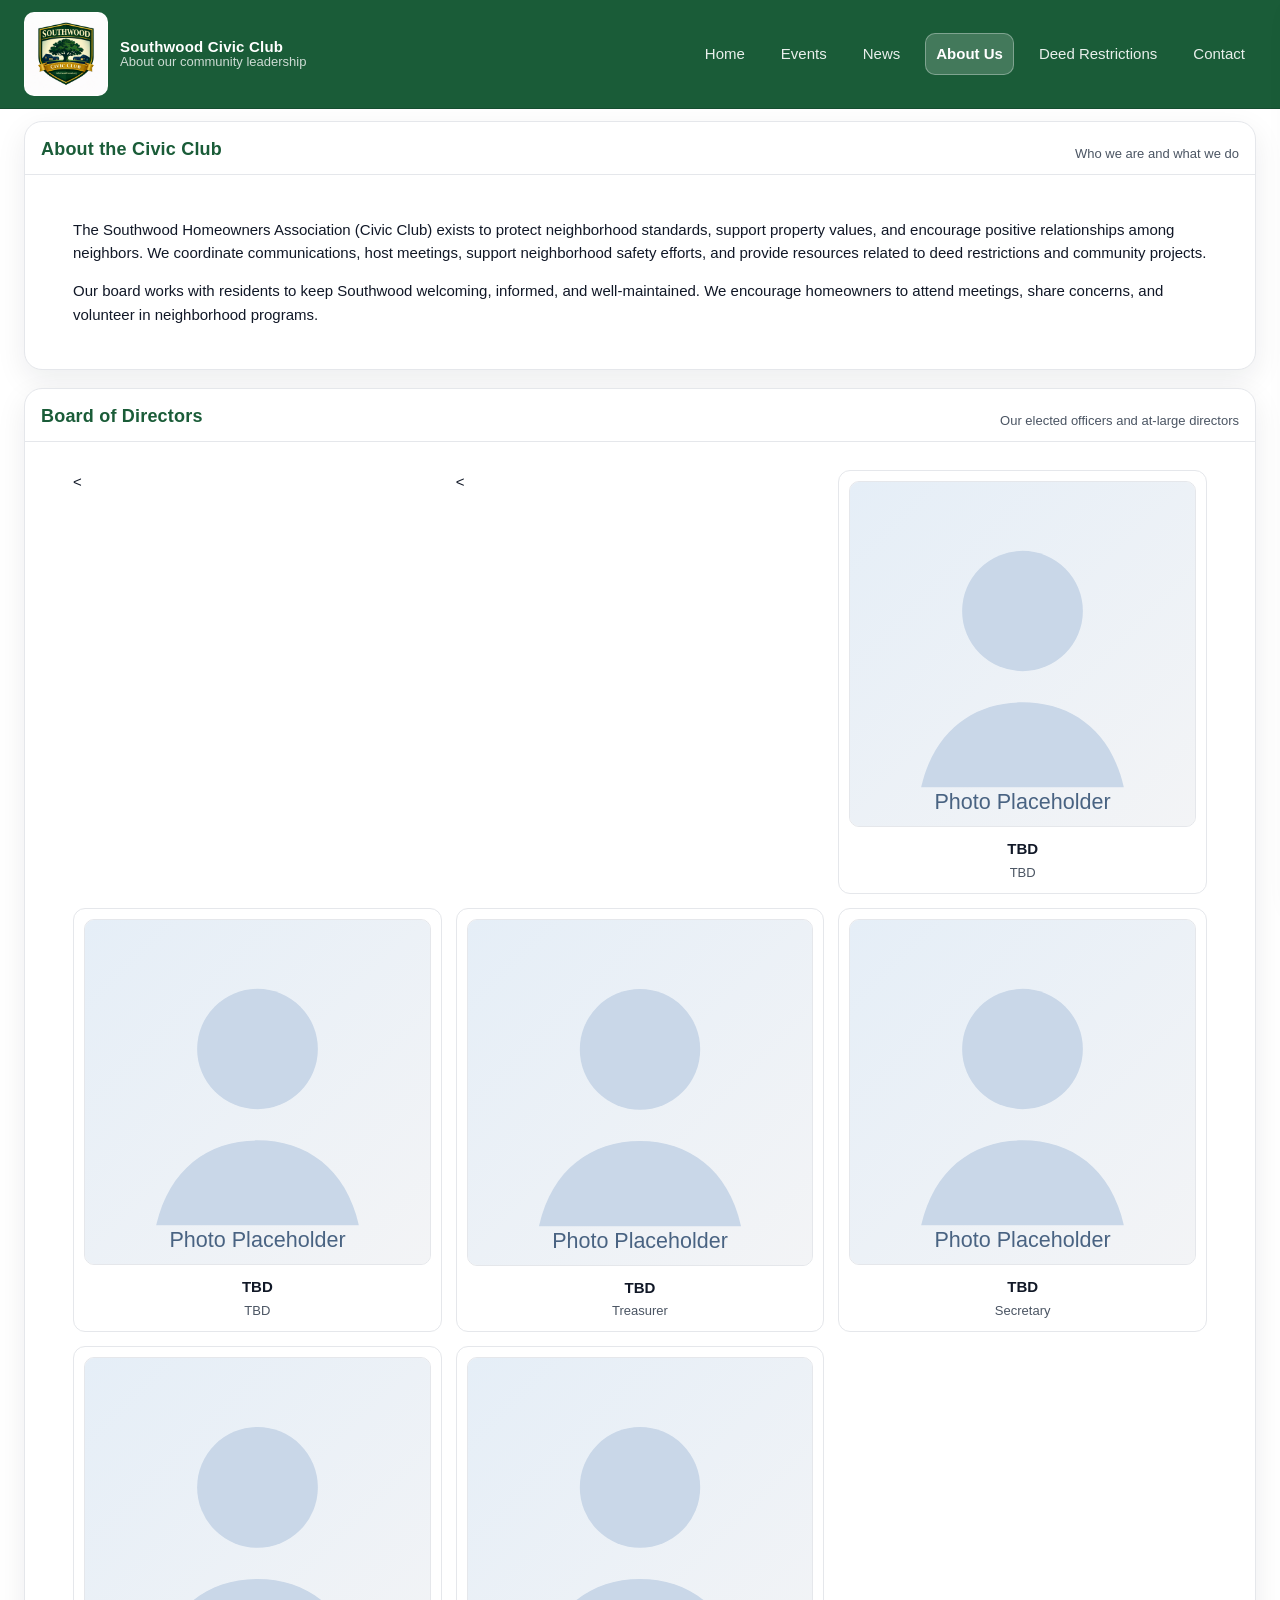
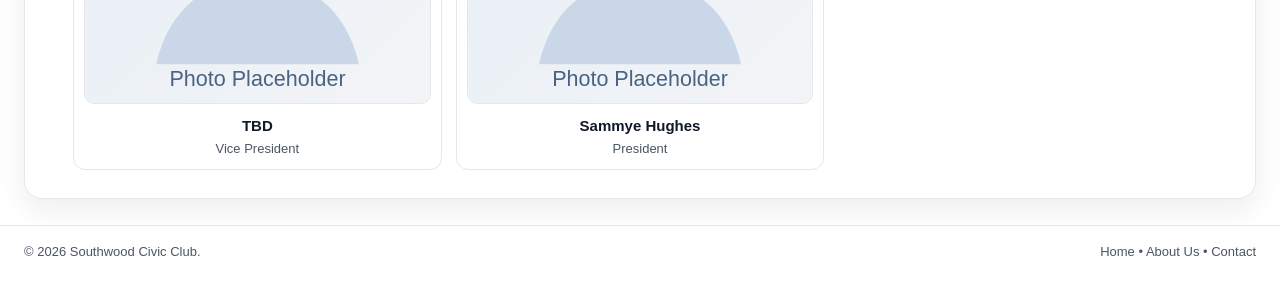
==== commit eabff178: "Update board member roles and ranks in about.html" ====
--- a/about.html
+++ b/about.html
@@ -83,32 +83,32 @@
         </div>
         <div class="cardBody">
           <div class="boardGrid" id="boardDirectors" data-sort-desc="rank">
-            <article class="boardCard" data-rank="6">
+            <article class="boardCard" data-rank="1">
               <img class="boardPhoto" src="assets/board-placeholder.svg" alt="Photo of Monica Diaz" />
               <div class="boardName">Sammye Hughes</div>
               <div class="boardRole">President</div>
             </article>
-            <<article class="boardCard" data-rank="3">
+            <<article class="boardCard" data-rank="2">
+              <img class="boardPhoto" src="assets/board-placeholder.svg" alt="Photo of Harold Wright" />
+              <div class="boardName">TBD</div>
+              <div class="boardRole">Vice President</div>
+            </article>
+           <article class="boardCard" data-rank="3">
+              <img class="boardPhoto" src="assets/board-placeholder.svg" alt="Photo of Harold Wright" />
+              <div class="boardName">TBD</div>
+              <div class="boardRole">Secretary</div>
+            </article>
+            <article class="boardCard" data-rank="4">
+              <img class="boardPhoto" src="assets/board-placeholder.svg" alt="Photo of Harold Wright" />
+              <div class="boardName">TBD</div>
+              <div class="boardRole">Treasurer</div>
+            </article>
+          <article class="boardCard" data-rank="5">
               <img class="boardPhoto" src="assets/board-placeholder.svg" alt="Photo of Harold Wright" />
               <div class="boardName">TBD</div>
               <div class="boardRole">TBD</div>
             </article>
-           <article class="boardCard" data-rank="3">
-              <img class="boardPhoto" src="assets/board-placeholder.svg" alt="Photo of Harold Wright" />
-              <div class="boardName">TBD</div>
-              <div class="boardRole">TBD</div>
-            </article>
-            <article class="boardCard" data-rank="3">
-              <img class="boardPhoto" src="assets/board-placeholder.svg" alt="Photo of Harold Wright" />
-              <div class="boardName">TBD</div>
-              <div class="boardRole">TBD</div>
-            </article>
-          <article class="boardCard" data-rank="3">
-              <img class="boardPhoto" src="assets/board-placeholder.svg" alt="Photo of Harold Wright" />
-              <div class="boardName">TBD</div>
-              <div class="boardRole">TBD</div>
-            </article>
-           <<article class="boardCard" data-rank="3">
+           <<article class="boardCard" data-rank="6">
               <img class="boardPhoto" src="assets/board-placeholder.svg" alt="Photo of Harold Wright" />
               <div class="boardName">TBD</div>
               <div class="boardRole">TBD</div>
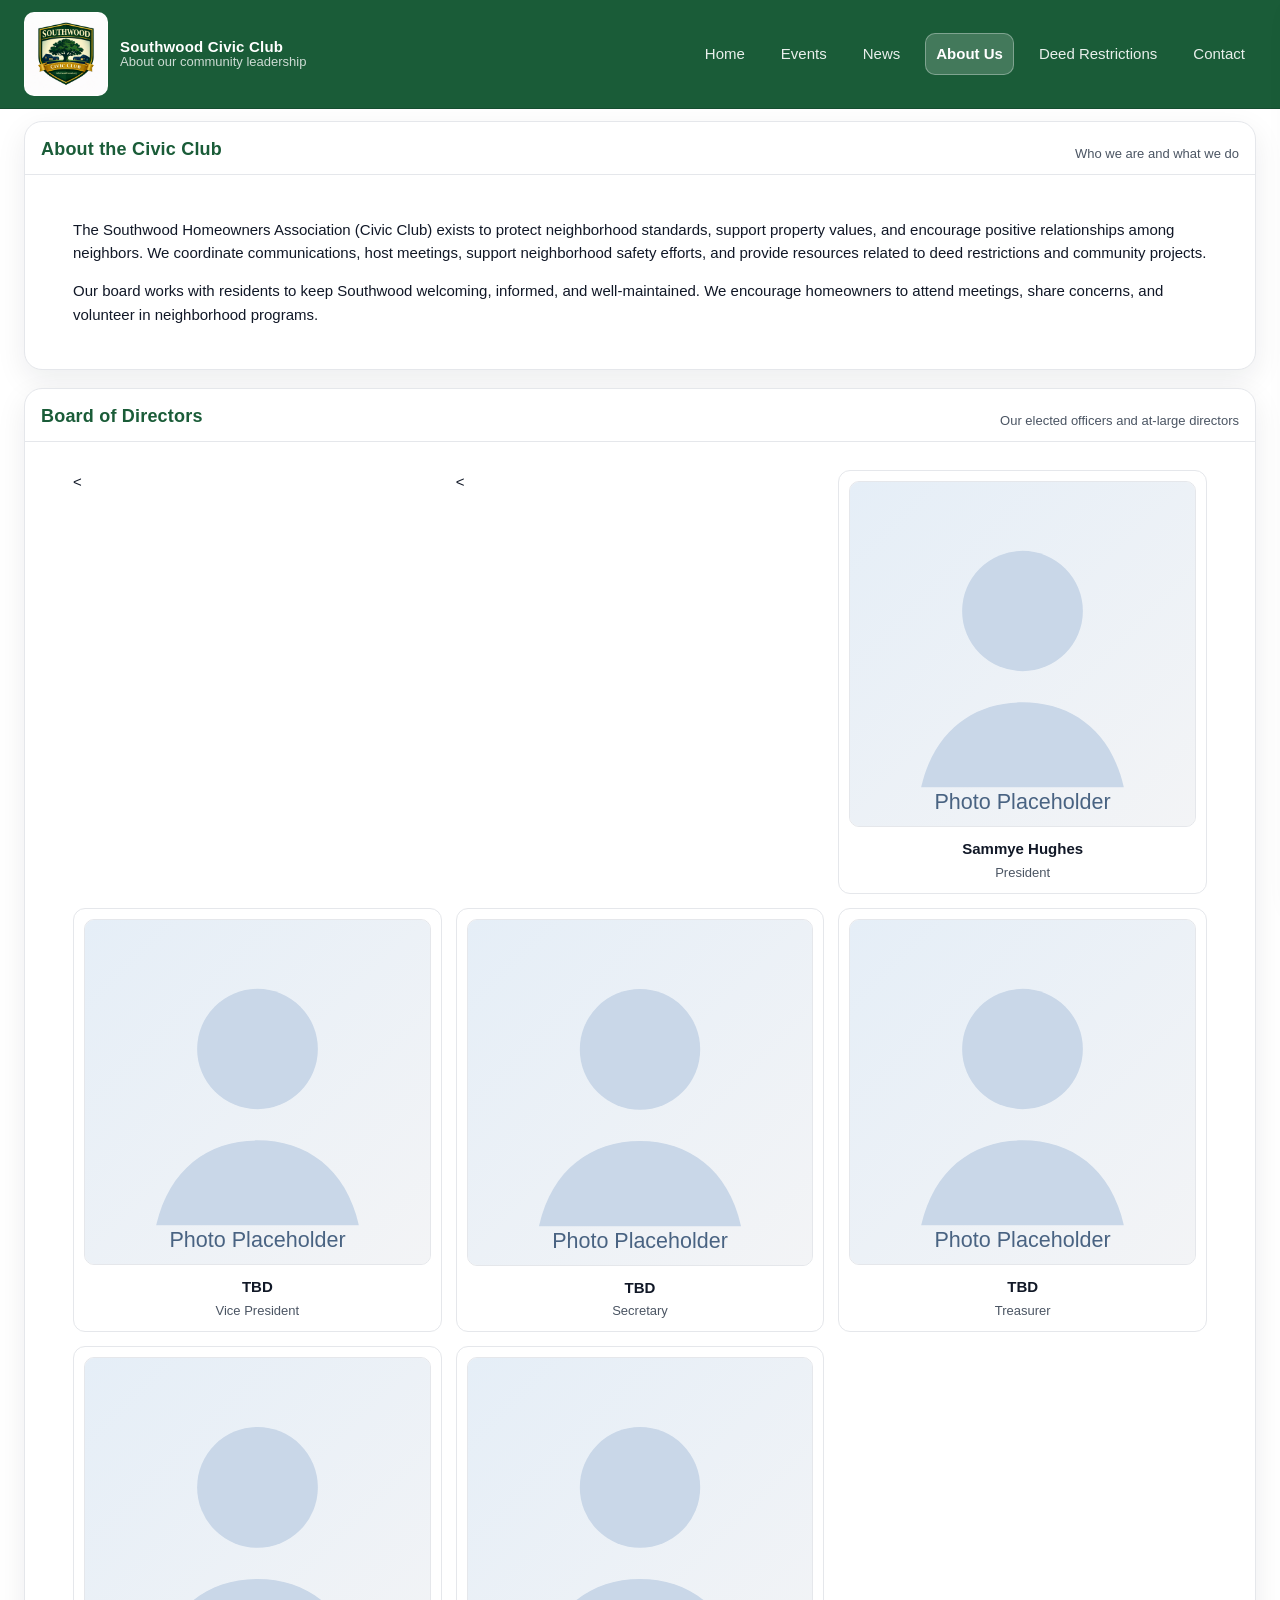
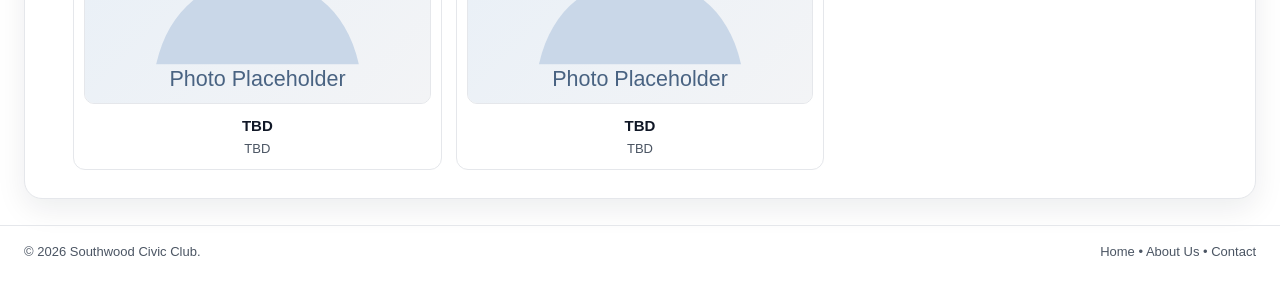
==== commit 493d335c: "Rearrange board member ranks in about.html" ====
--- a/about.html
+++ b/about.html
@@ -83,32 +83,32 @@
         </div>
         <div class="cardBody">
           <div class="boardGrid" id="boardDirectors" data-sort-desc="rank">
-            <article class="boardCard" data-rank="1">
+            <article class="boardCard" data-rank="6">
               <img class="boardPhoto" src="assets/board-placeholder.svg" alt="Photo of Monica Diaz" />
               <div class="boardName">Sammye Hughes</div>
               <div class="boardRole">President</div>
             </article>
-            <<article class="boardCard" data-rank="2">
+            <<article class="boardCard" data-rank="5">
               <img class="boardPhoto" src="assets/board-placeholder.svg" alt="Photo of Harold Wright" />
               <div class="boardName">TBD</div>
               <div class="boardRole">Vice President</div>
             </article>
-           <article class="boardCard" data-rank="3">
+           <article class="boardCard" data-rank="4">
               <img class="boardPhoto" src="assets/board-placeholder.svg" alt="Photo of Harold Wright" />
               <div class="boardName">TBD</div>
               <div class="boardRole">Secretary</div>
             </article>
-            <article class="boardCard" data-rank="4">
+            <article class="boardCard" data-rank="3">
               <img class="boardPhoto" src="assets/board-placeholder.svg" alt="Photo of Harold Wright" />
               <div class="boardName">TBD</div>
               <div class="boardRole">Treasurer</div>
             </article>
-          <article class="boardCard" data-rank="5">
+          <article class="boardCard" data-rank="2">
               <img class="boardPhoto" src="assets/board-placeholder.svg" alt="Photo of Harold Wright" />
               <div class="boardName">TBD</div>
               <div class="boardRole">TBD</div>
             </article>
-           <<article class="boardCard" data-rank="6">
+           <<article class="boardCard" data-rank="1">
               <img class="boardPhoto" src="assets/board-placeholder.svg" alt="Photo of Harold Wright" />
               <div class="boardName">TBD</div>
               <div class="boardRole">TBD</div>
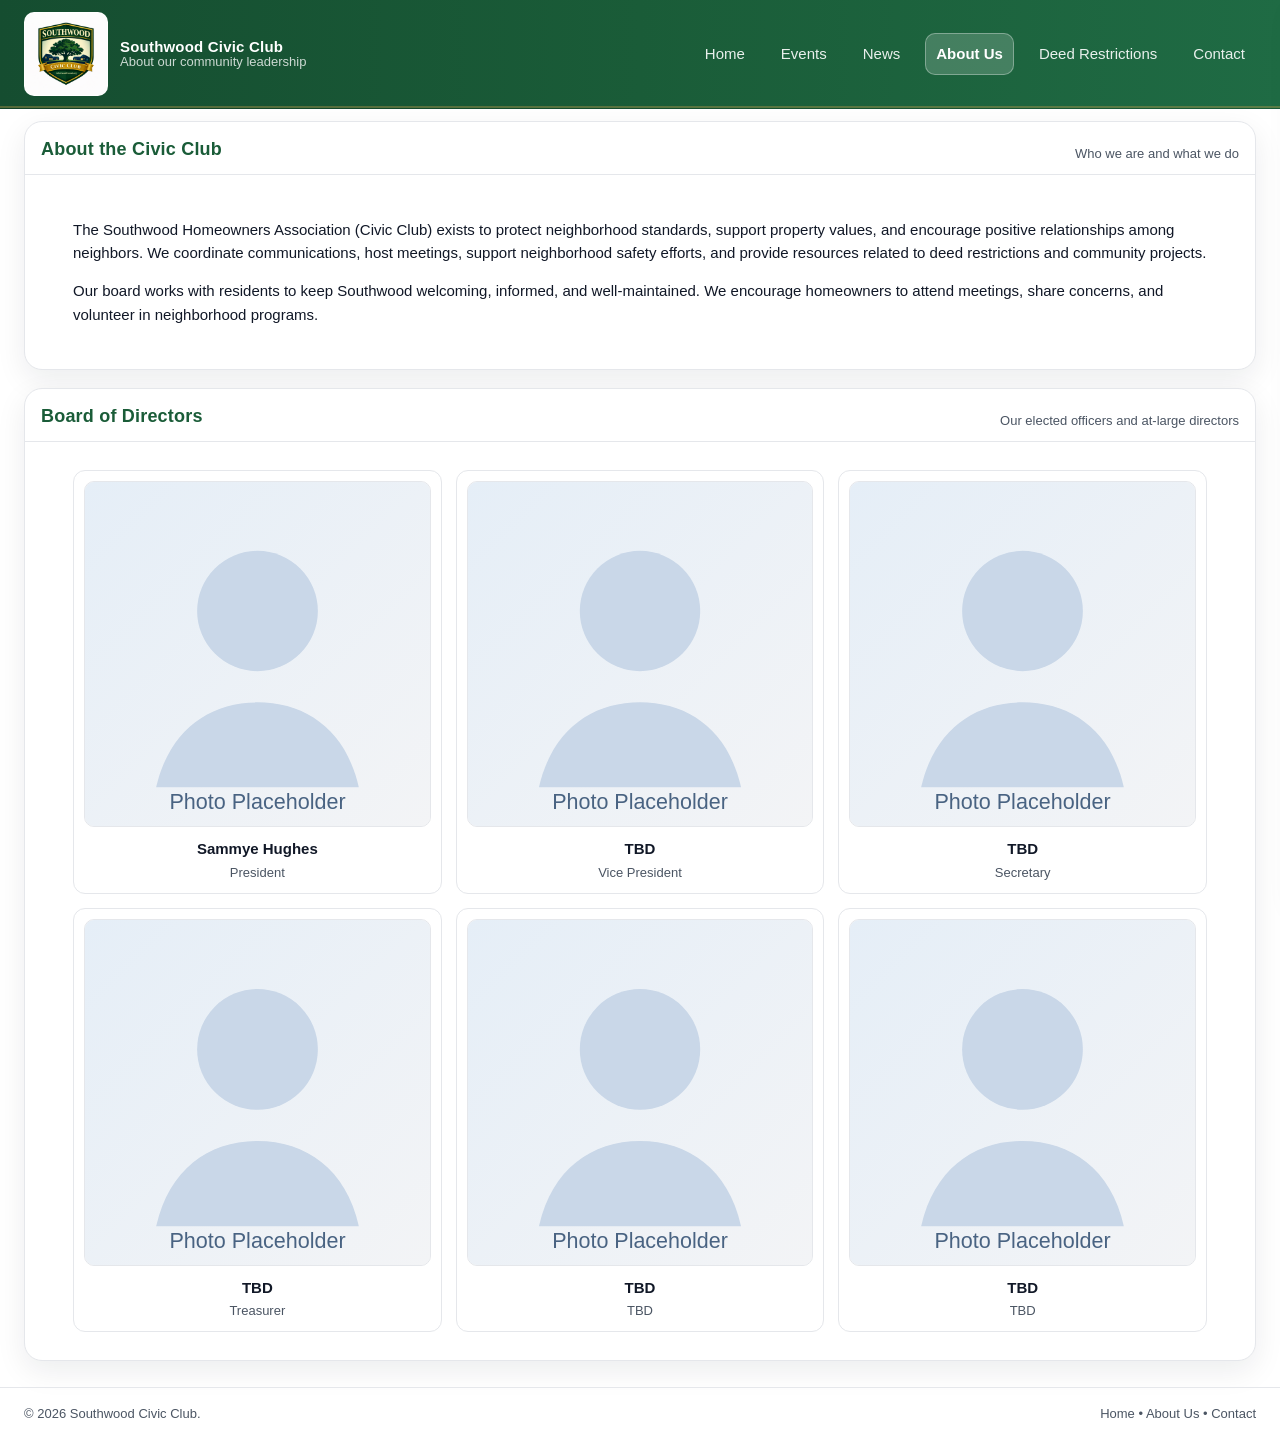
==== commit 13f50a28: "Fix missing green header/buttons and HTML errors across site - Fix unclosed CSS comment on line 1 of" ====
--- a/about.html
+++ b/about.html
@@ -88,7 +88,7 @@
               <div class="boardName">Sammye Hughes</div>
               <div class="boardRole">President</div>
             </article>
-            <<article class="boardCard" data-rank="5">
+            <article class="boardCard" data-rank="5">
               <img class="boardPhoto" src="assets/board-placeholder.svg" alt="Photo of Harold Wright" />
               <div class="boardName">TBD</div>
               <div class="boardRole">Vice President</div>
@@ -108,7 +108,7 @@
               <div class="boardName">TBD</div>
               <div class="boardRole">TBD</div>
             </article>
-           <<article class="boardCard" data-rank="1">
+            <article class="boardCard" data-rank="1">
               <img class="boardPhoto" src="assets/board-placeholder.svg" alt="Photo of Harold Wright" />
               <div class="boardName">TBD</div>
               <div class="boardRole">TBD</div>
--- a/assets/style.css
+++ b/assets/style.css
@@ -1,5 +1,4 @@
-/* Southwood Civic Club - Classic site styling
-   White background, Calibri, subtle polish (not "AI-looking") */
+/* Southwood Civic Club - Classic site styling */
 
 :root{
   --paper:#ffffff;
@@ -8,9 +7,11 @@
   --line:#e5e7eb;
   --soft:#f7f7f8;
 
-  --accent:#1a5c38;     /* logo forest green */
-  --accent2:#8b5e34;    /* warm bronze/gold */
-  --accent3:#2a8a56;    /* lighter green */
+  --accent:#1a5c38;        /* logo forest green */
+  --accent-deep:#154d30;   /* deeper logo green */
+  --accent-soft:#2a8a56;   /* lighter logo green */
+  --accent2:#c9a24a;       /* refined gold accent */
+  --accent3:#2a8a56;       /* lighter green */
 
   --shadow: 0 10px 30px rgba(17,24,39,.08);
   --shadow2: 0 6px 16px rgba(17,24,39,.10);
@@ -71,11 +72,17 @@
 
 /* Header */
 .topbar{
-  border-bottom:1px solid #154d30;
-  background:#1a5c38;
   position:sticky;
   top:0;
   z-index:50;
+  background: linear-gradient(
+    to right,
+    var(--accent-deep),
+    var(--accent),
+    #1f6b44
+  );
+  border-bottom: 1px solid rgba(0,0,0,.15);
+  box-shadow: inset 0 -2px 0 rgba(201,162,74,.35);
 }
 
 .topbarInner{
@@ -309,10 +316,25 @@
   display:flex;
   align-items:center;
   justify-content:center;
-  padding: 12px;
-  border-right: 1px solid #d6e8dc;
-  background: linear-gradient(160deg, #e8f4ed 0%, #f4faf6 50%, #edf6f0 100%);
+  padding: 14px;
+  border-right: 1px solid rgba(26,92,56,.18);
+  background: radial-gradient(
+    circle at center,
+    #ffffff 55%,
+    rgba(26,92,56,.10) 100%
+  );
+  box-shadow:
+    inset 0 0 0 2px rgba(26,92,56,.08),
+    0 8px 18px rgba(17,24,39,.06);
+  position: relative;
   overflow:hidden;
+}
+.heroLogoPanel::after{
+  content:"";
+  position:absolute;
+  inset:0;
+  pointer-events:none;
+  box-shadow: inset 0 0 0 1px rgba(201,162,74,.25);
 }
 .heroLogoPanel img{
   width: 174px;
@@ -544,20 +566,24 @@
   box-shadow: 0 1px 4px rgba(26,92,56,.30);
 }
 .btn.green{
-  background: linear-gradient(160deg, #37865d 0%, #2f6f4e 100%);
-  border-color: #276044;
+  background: linear-gradient(
+    160deg,
+    var(--accent-soft) 0%,
+    var(--accent) 100%
+  );
+  border-color: var(--accent-deep);
   color: #fff;
-  box-shadow: 0 2px 8px rgba(47,111,78,.35), inset 0 1px 0 rgba(255,255,255,.18);
+  box-shadow: 0 2px 8px rgba(26,92,56,.35), inset 0 1px 0 rgba(255,255,255,.18);
 }
 .btn.green:hover{
-  background: linear-gradient(160deg, #429870 0%, #37865d 100%);
-  border-color: #276044;
-  box-shadow: 0 6px 18px rgba(47,111,78,.40), inset 0 1px 0 rgba(255,255,255,.18);
+  background: linear-gradient(160deg, #339965 0%, #22784a 100%);
+  border-color: var(--accent-deep);
+  box-shadow: 0 6px 18px rgba(26,92,56,.40), inset 0 1px 0 rgba(255,255,255,.18);
   color: #fff;
 }
 .btn.green:active{
-  background: linear-gradient(160deg, #2f6f4e 0%, #276044 100%);
-  box-shadow: 0 1px 4px rgba(47,111,78,.30);
+  background: linear-gradient(160deg, var(--accent) 0%, var(--accent-deep) 100%);
+  box-shadow: 0 1px 4px rgba(26,92,56,.30);
 }
 
 .list{
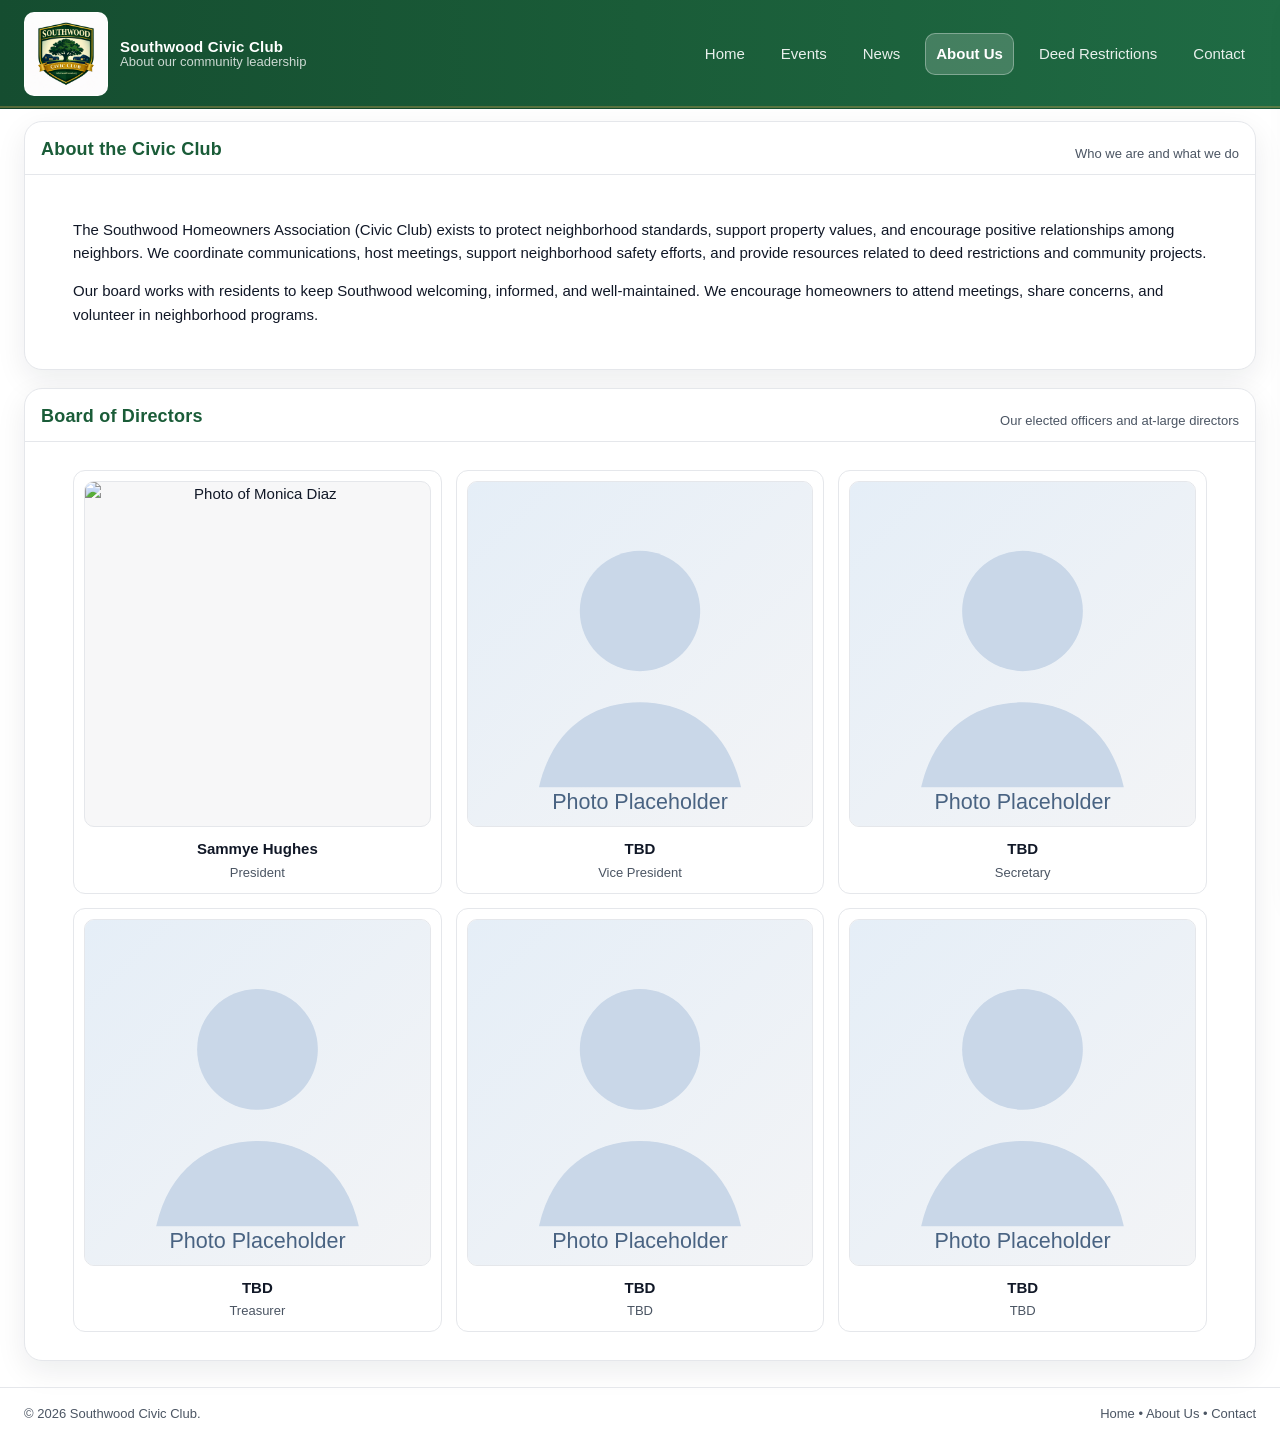
==== commit ada16f58: "Update board photo source for Monica Diaz" ====
--- a/about.html
+++ b/about.html
@@ -84,7 +84,7 @@
         <div class="cardBody">
           <div class="boardGrid" id="boardDirectors" data-sort-desc="rank">
             <article class="boardCard" data-rank="6">
-              <img class="boardPhoto" src="assets/board-placeholder.svg" alt="Photo of Monica Diaz" />
+              <img class="boardPhoto" src="samme.png" alt="Photo of Monica Diaz" />
               <div class="boardName">Sammye Hughes</div>
               <div class="boardRole">President</div>
             </article>
--- a/assets/style.css
+++ b/assets/style.css
@@ -812,6 +812,7 @@
   .heroImage{ height:300px; }
   .grid{ grid-template-columns: 1fr; }
   .gallery{ grid-template-columns: repeat(2, 1fr); }
+  .boundaryLayout{ grid-template-columns: 1fr !important; }
 }
 @media (max-width: 560px){
   .heroLeft{ flex-direction:column; height:auto; }
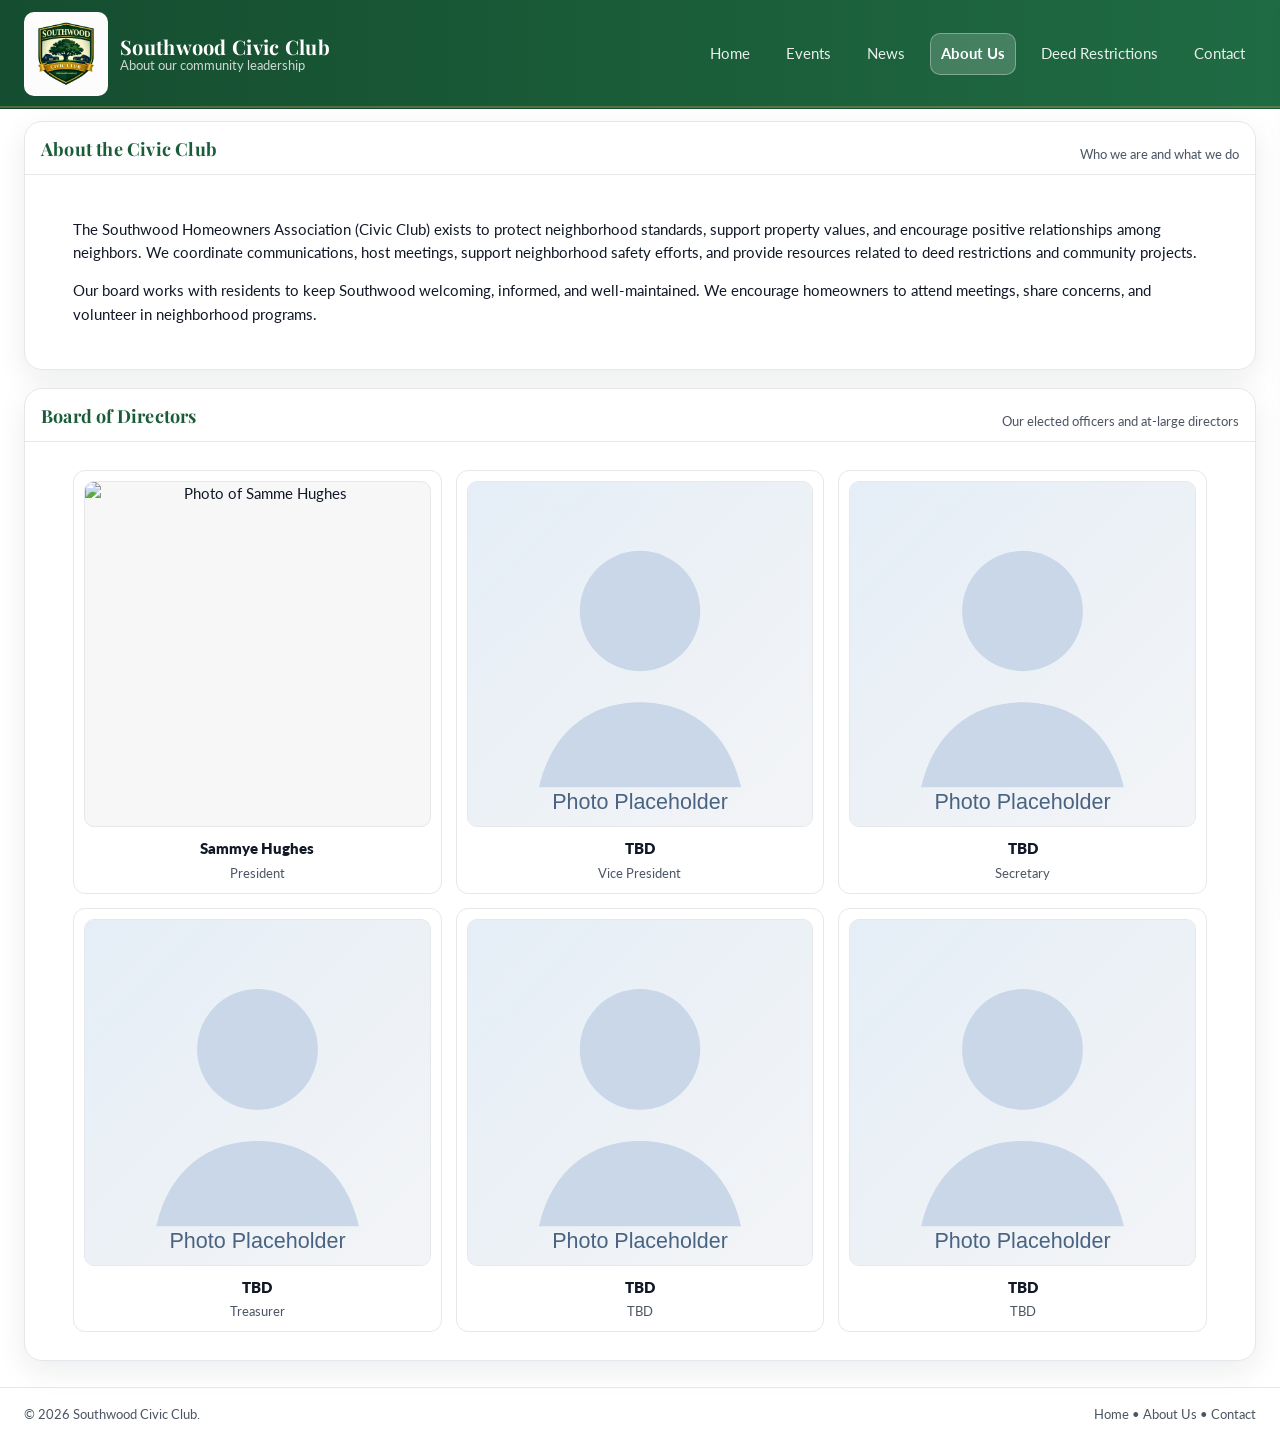
==== commit 05a6c03b: "Update about.html" ====
--- a/about.html
+++ b/about.html
@@ -84,7 +84,7 @@
         <div class="cardBody">
           <div class="boardGrid" id="boardDirectors" data-sort-desc="rank">
             <article class="boardCard" data-rank="6">
-              <img class="boardPhoto" src="samme.png" alt="Photo of Monica Diaz" />
+              <img class="boardPhoto" src="assets/samme.png" alt="Photo of Samme Hughes" />
               <div class="boardName">Sammye Hughes</div>
               <div class="boardRole">President</div>
             </article>
--- a/assets/style.css
+++ b/assets/style.css
@@ -1,3 +1,5 @@
+@import url('https://fonts.googleapis.com/css2?family=Playfair+Display:wght@600;700&family=Lato:wght@400;600;700&display=swap');
+
 /* Southwood Civic Club - Classic site styling */
 
 :root{
@@ -31,13 +33,17 @@
   margin:0;
   background:var(--paper);
   color:var(--ink);
-  font-family: Calibri, Candara, "Segoe UI", SegoeUI, Optima, Arial, sans-serif;
+  font-family: 'Lato', Calibri, "Segoe UI", Arial, sans-serif;
   font-size:15px;
   line-height:1.55;
 }
 
 a{ color:var(--accent); text-decoration:none; }
 a:hover{ text-decoration:underline; }
+
+h1, h2, h3{
+  font-family: 'Playfair Display', Georgia, serif;
+}
 
 img{ max-width:100%; height:auto; display:block; }
 
@@ -122,8 +128,10 @@
   line-height:1.1;
 }
 .brandName{
+  font-family: 'Playfair Display', Georgia, serif;
   font-weight:700;
-  letter-spacing:.2px;
+  font-size: 20px;
+  letter-spacing:.3px;
   color:#fff;
 }
 .brandTag{
@@ -170,7 +178,7 @@
   background:rgba(255,255,255,.12);
   color:#fff;
   font-weight:700;
-  font-family: Calibri, Candara, "Segoe UI", SegoeUI, Optima, Arial, sans-serif;
+  font-family: 'Lato', Calibri, "Segoe UI", Arial, sans-serif;
   font-size:14px;
   line-height:1;
   display:inline-flex;
@@ -533,7 +541,7 @@
   cursor:pointer;
   text-decoration:none;
   transition: transform .15s ease, background .15s ease, box-shadow .15s ease, border-color .15s ease;
-  font-family: Calibri, Candara, "Segoe UI", SegoeUI, Optima, Arial, sans-serif;
+  font-family: 'Lato', Calibri, "Segoe UI", Arial, sans-serif;
   box-shadow: 0 1px 3px rgba(17,24,39,.08), inset 0 1px 0 rgba(255,255,255,.9);
   position: relative;
   overflow: hidden;
@@ -611,28 +619,36 @@
 .tableScroll{
   overflow-x: auto;
   -webkit-overflow-scrolling: touch;
-  border-radius: 12px;
-  border: 1px solid var(--line);
 }
 .table{
   width:100%;
   border-collapse:collapse;
-  border-radius: 12px;
-  overflow:hidden;
 }
 .table th, .table td{
-  padding: 10px 10px;
+  padding: 13px 18px;
   border-bottom: 1px solid var(--line);
-  vertical-align:top;
+  border-right: 1px solid var(--line);
+  vertical-align: middle;
+  text-align: left;
+}
+.table th:last-child,
+.table td:last-child{
+  border-right: 0;
 }
 .table th{
   background: var(--soft);
-  text-align:left;
-  color: var(--ink);
-  font-weight:800;
-}
-.table tr:hover td{
-  background: rgba(17,24,39,.02);
+  color: var(--muted);
+  font-weight: 700;
+  font-size: 12px;
+  text-transform: uppercase;
+  letter-spacing: .5px;
+  white-space: nowrap;
+}
+.table tbody tr:hover td{
+  background: rgba(26,92,56,.03);
+}
+.table tbody tr:last-child td{
+  border-bottom: 0;
 }
 
 /* Gallery */
@@ -738,7 +754,7 @@
   border: 1.5px solid var(--line);
   border-radius: 12px;
   padding: 11px 14px;
-  font-family: Calibri, Candara, "Segoe UI", SegoeUI, Optima, Arial, sans-serif;
+  font-family: 'Lato', Calibri, "Segoe UI", Arial, sans-serif;
   font-size: 15px;
   outline: none;
   background: #fafafa;
@@ -892,7 +908,7 @@
   border:1.5px solid var(--line);
   background:var(--soft);
   color:var(--ink);
-  font-family:Calibri, Candara, "Segoe UI", SegoeUI, Optima, Arial, sans-serif;
+  font-family: 'Lato', Calibri, "Segoe UI", Arial, sans-serif;
   cursor:pointer;
   text-align:left;
   transition:background .15s ease, border-color .15s ease, box-shadow .15s ease;
